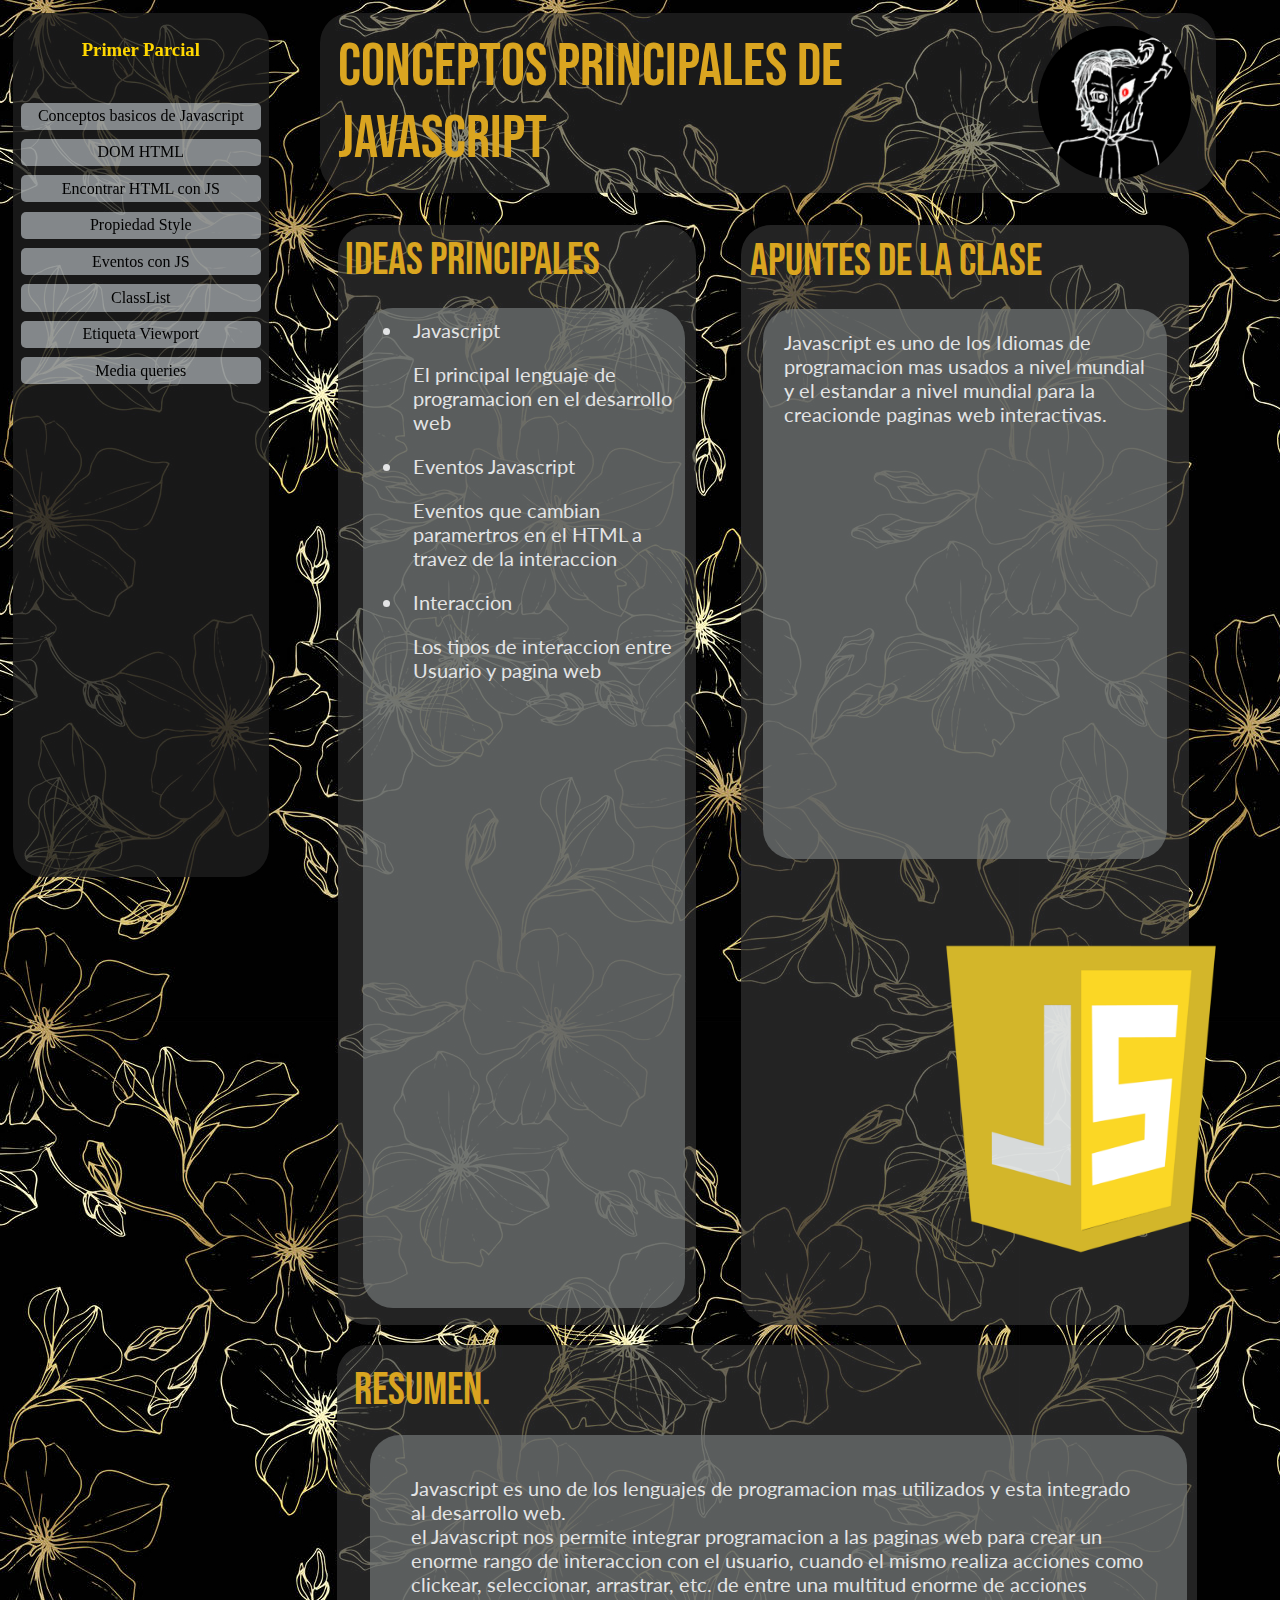
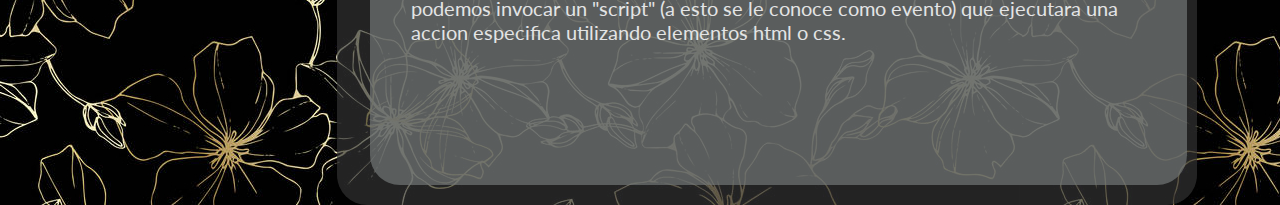
==== index.html @ 18aa12a1 "Add files via upload" ====
<!DOCTYPE html>
<html lang="en">

<head>
    <meta charset="UTF-8">
    <meta name="viewport" content="width=device-width, initial-scale=1.0">
    <title>Conceptos basicos Javascript</title>
    <link rel="stylesheet" href="CSS/EstiloA.css">
    <link rel="preconnect" href="https://fonts.googleapis.com">
    <link rel="preconnect" href="https://fonts.gstatic.com" crossorigin>
    <link
        href="https://fonts.googleapis.com/css2?family=Bebas+Neue&family=Lato:ital,wght@0,100;0,300;0,400;0,700;0,900;1,100;1,300;1,400;1,700;1,900&display=swap"
        rel="stylesheet">
</head>

<body>
    <nav>
        <Div class="Parcial">
            <H3>Primer Parcial</H3>
            <br>
            <a href="index.html">Conceptos basicos de Javascript</a>
            <a href="DOMHTML.html">DOM HTML</a>
            <a href="FindHTMLJS.html">Encontrar HTML con JS</a>
            <a href="Propsytle.html">Propiedad Style</a>
            <a href="EventsJS.html">Eventos con JS</a>
            <a href="Classlist.html">ClassList</a>
            <a href="Viewport.html">Etiqueta Viewport</a>
            <a href="Medquer.html">Media queries</a>
        </Div>
    </nav>
    <header>
        <h1> Conceptos principales de Javascript </h1>
        <div class="logo">
            <img src="IMG/Sitio/Logo.jpg" alt="MiLogo">
        </div>
    </header>
    <section>
        <div class="sidebysidea">
            <h2>
                Ideas principales
            </h2>
            <div class="textoa">
                <ul>
                    <li>Javascript</li>
                    <p>El principal lenguaje de programacion en el desarrollo web</p>
                    <li>Eventos Javascript</li>
                    <p>Eventos que cambian paramertros en el HTML a travez de la interaccion</p>
                    <li>Interaccion</li>
                    <p>Los tipos de interaccion entre Usuario y pagina web</p>
                </ul>
            </div>
        </div>
        <div class="sidebysideb">
            <h2>
                Apuntes de la clase
            </h2>
            <div class="textob">
                <p>
                    Javascript es uno de los Idiomas de programacion mas usados a nivel mundial y el estandar a nivel
                    mundial para la creacionde paginas web interactivas.
                </p>
            </div>
            <img src="IMG/Primer Parcial/ConceJS.webp" alt="Conceptos Javascript">
        </div>
        <div class="bot">
            <h2>
                Resumen.
            </h2>
            <div class="textoc">
                <p>
                    Javascript es uno de los lenguajes de programacion mas utilizados y esta integrado al desarrollo
                    web.
                    <br>
                    el Javascript nos permite integrar programacion a las paginas web para crear un enorme rango de
                    interaccion con el usuario, cuando el mismo realiza acciones como clickear, seleccionar, arrastrar,
                    etc. de entre una multitud enorme de acciones podemos invocar un "script" (a esto se le conoce como
                    evento) que ejecutara una accion especifica utilizando elementos html o css.
                </p>
            </div>
        </div>
    </section>
    <footer>

    </footer>
</body>

</html>
---- CSS/EstiloA.css ----
html {
    background-image: url(../IMG/Sitio/ptron.jpg);
}

body {
    margin: 0;
}

/*secciones*/
header {
    align-self: flex-end;
    background-color: rgba(46, 46, 46, 0.568);
    width: 70%;
    height: 25%;
    margin: 1%;
    display: flex;
    justify-content: space-between;
    margin-left: 25%;
    border-radius: 30px;
}

.logo {
    width: 25%;
    display: flex;
    align-items: center;
    justify-content: center;
}

nav {
    background-color: rgba(29, 29, 29, 0.829);
    width: 20%;
    height: 96%;
    margin: 1%;
    display: flex;
    align-items: center;
    flex-direction: column;
    position: fixed;
    z-index: 2;
    top: 0;
    border-radius: 30px;
}

.Parcial {
    width: 90%;
    height: 97%;
    margin: 3%;
    display: flex;
    flex-direction: column;
    align-items: center;
    border-radius: 30px;
    text-align: center;
}

section {
    width: 70%;
    margin-left: 25%;
    background-color: rgba(46, 46, 46, 0.568);
    border-radius: 30px;
}

.bot {
    width: 96%;
    height: 460px;
    margin-top: 20px;
    margin-left: 17px;
    background-color: rgba(50, 50, 50, 0.696);
    float: left;
    border-radius: 30px;
}

.sidebysidea {
    margin-top: 20px;
    margin-left: 2%;
    margin-right: 5%;
    width: 40%;
    min-height: 1100px;
    float: left;
    background-color: rgba(50, 50, 50, 0.696);
    border-radius: 30px;

}

.sidebysideb {
    margin-top: 20px;
    width: 50%;
    min-height: 1100px;
    height: auto;
    float: left;
    background-color: rgba(50, 50, 50, 0.696);
    border-radius: 30px;
}

.textoa {
    width: 90%;
    min-height: 1000px;
    margin-left: 25px;
    margin-top: 20px;
    background-color: rgba(115, 119, 119, 0.686);
    border-radius: 30px;
}

.textoa ul p {
    margin: 0;
    padding: 10px;
    font-size: 20px;
    border-radius: 30px;
}

.textob {
    display: flex;
    justify-content: center;
    align-content: center;
    width: 90%;
    min-height: 550px;
    margin-left: 5%;
    margin-top: 20px;
    background-color: rgba(115, 119, 119, 0.686);
    border-radius: 30px;
}

.textoc {
    width: 95%;
    height: 350px;
    margin-left: 33px;
    background-color: rgba(115, 119, 119, 0.686);
    border-radius: 30px;
}



/*Texto*/
h1 {
    font-size: 60px;
    font-weight: 400;
    font-family: "Bebas Neue";
    color: goldenrod;
    margin: 2%;
}

h2 {
    margin: 2%;
    font-size: 45px;
    font-weight: 400;
    font-family: "Bebas Neue";
    color: goldenrod;
}

h3 {
    color: gold;
}

a {
    text-decoration: none;
    color: black;
    background-color: rgba(240, 248, 255, 0.493);
    border-radius: 5px;
    margin: 2%;
    width: 100%;
    padding: 2%;
}

p {
    margin: 0;
    padding: 5%;
    font-size: 20px;
    font-family: "Lato", system-ui;
    color: #e3e4e5;
}

li {
    padding: 10px;
    font-size: 20px;
    font-family: "Lato", system-ui;
    color: #e3e4e5;
}

ul {
    font-family: "Lato", system-ui;
    color: #e3e4e5;
}

/*Imagenes*/
.logo img {
    width: 75%;
    margin: 2%;
    border-radius: 180px;
}

img {
    width: 400px;
    margin-top: 40px;
    margin-left: 140px;
}
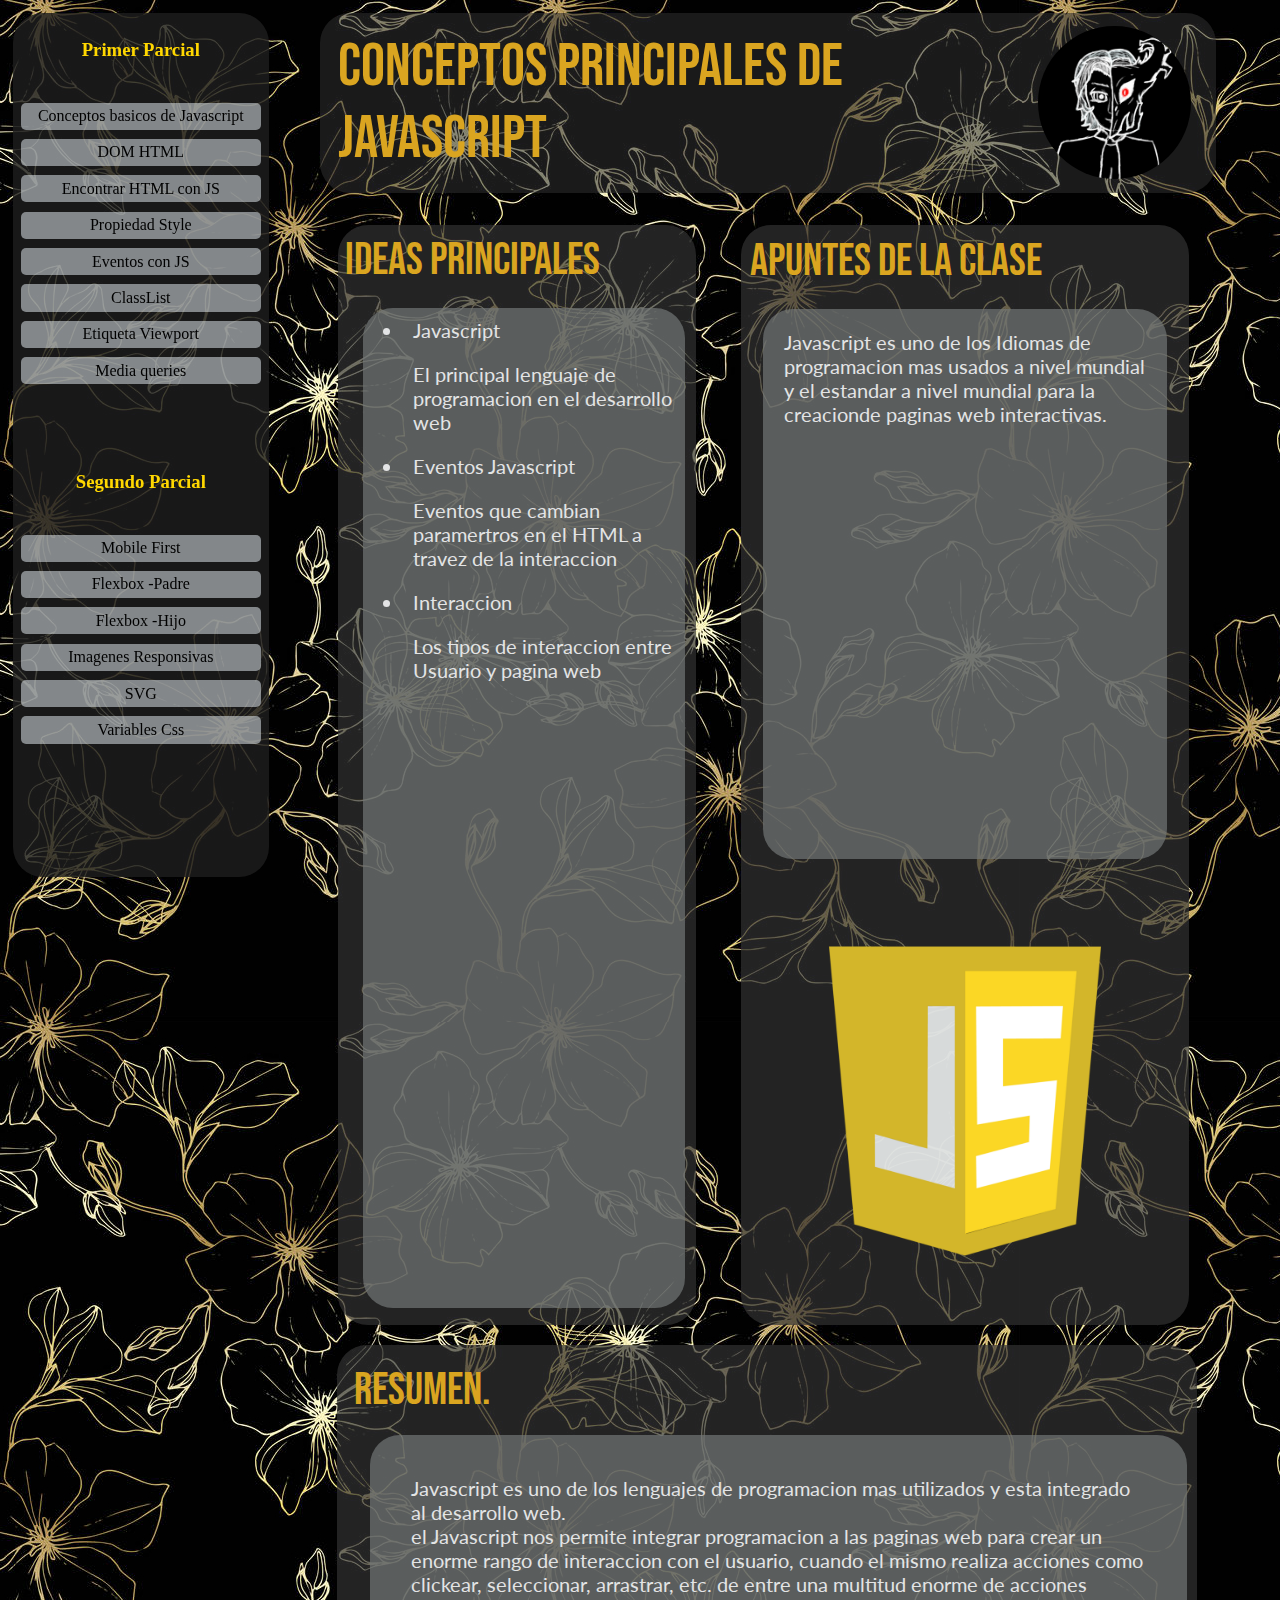
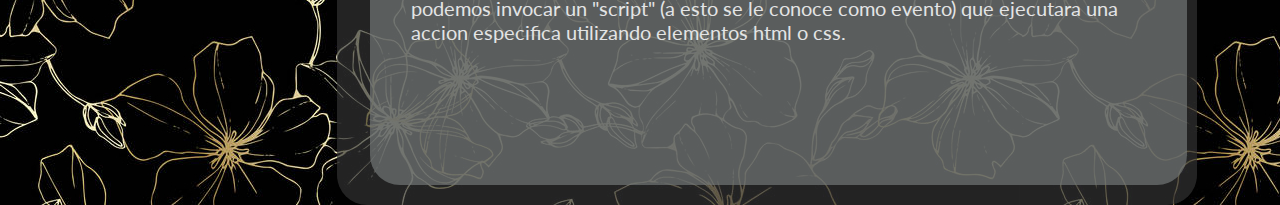
==== commit edaf1803: "Add files via upload" ====
--- a/index.html
+++ b/index.html
@@ -27,6 +27,16 @@
             <a href="Viewport.html">Etiqueta Viewport</a>
             <a href="Medquer.html">Media queries</a>
         </Div>
+        <div class="Parcial">
+            <h3>Segundo Parcial</h3>
+            <br>
+            <a href="MobFirst.html">Mobile First</a>
+            <a href="FlexboxPad.html">Flexbox -Padre</a>
+            <a href="Felxboxhij.html"> Flexbox -Hijo</a>
+            <a href="IMGresp.html">Imagenes Responsivas</a>
+            <a href="SVG.html">SVG</a>
+            <a href="VariablesCSS.html">Variables Css</a>
+        </div>
     </nav>
     <header>
         <h1> Conceptos principales de Javascript </h1>
--- a/CSS/EstiloA.css
+++ b/CSS/EstiloA.css
@@ -187,7 +187,7 @@
 }
 
 img {
-    width: 400px;
+    width: 90%;
     margin-top: 40px;
-    margin-left: 140px;
+    margin-left: 5%;
 }